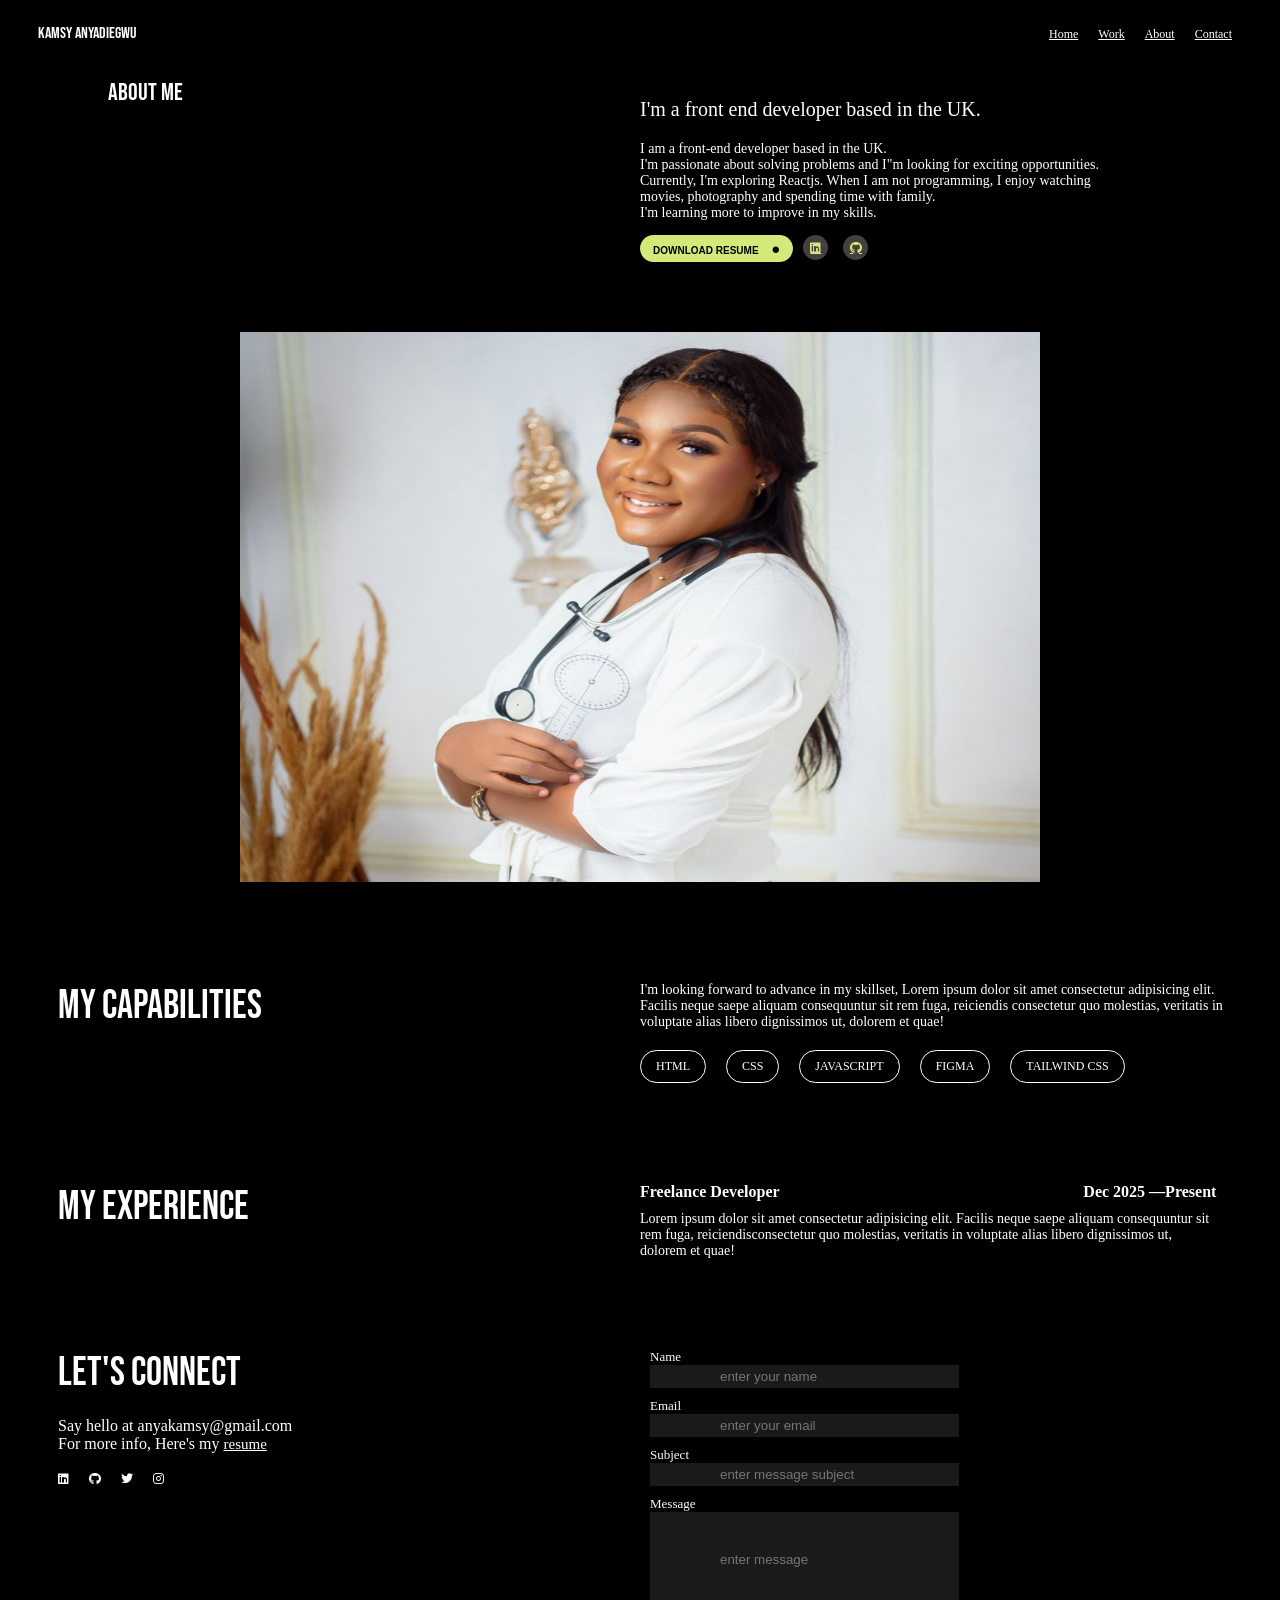
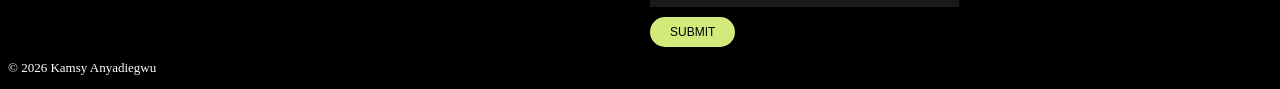
==== about.html @ 6c95bd08 "initial commit" ====
<!DOCTYPE html>
<html lang="en">
<head>
    <meta charset="UTF-8">
    <meta name="viewport" content="width=device-width, initial-scale=1.0">
    <title><About-portfolio></About-portfolio></title>

    <link rel="stylesheet" href="about.css">

    <link rel="preconnect" href="https://fonts.googleapis.com">
<link rel="preconnect" href="https://fonts.gstatic.com" crossorigin>
<link href="https://fonts.googleapis.com/css2?family=Bebas+Neue&family=DM+Serif+Display:ital@0;1&family=Roboto:ital,wght@0,100..900;1,100..900&display=swap" rel="stylesheet">

<link rel="stylesheet" href= "https://cdnjs.cloudflare.com/ajax/libs/font-awesome/6.5.0/css/all.min.css">
</head>
    
</head>
<body>
    
 
      
<nav class="nav-bar">
    <div>
        <a class="full-name" href="#Home">KAMSY ANYADIEGWU</a>
    </div>

    <button class="hamburger">&#9776;</button>
    
    <div class="nav-links">
    <ul>
        <li><a href="index.html">Home</a></li>
        <li><a href="index.html#work">Work</a></li>
         <li><a href="about.html">About</a></li>
        <li><a href="#contact">Contact</a></li>
    </ul>
   </div>
     </nav> <!--nav bar closes here-->


    
<div class="about-container"> 

<div class="about-me-container">
<h2 class="about"> ABOUT ME</h2>
</div>
<div class="about-intro">

    <h3 class="about-title">
        I'm a front end developer based in the UK.
    </h3>

<p class="about-text">
I am a front-end developer based in the UK. <br>
I'm passionate about solving problems and I"m looking for exciting opportunities. <br>
Currently, I'm exploring Reactjs.
 When I am not programming, I enjoy watching movies, photography and spending time with family. <br> 
 I'm learning more to improve in my skills.
</p>


 <div class ="about-icons">
           <a  href="#"></a> <button class="resume-btn">DOWNLOAD RESUME
            <span class="bullet">&#9679;</span> </button></a> 

         <a href="s://www.linkedin.com/in/kamsy-anyadiegwu?um_
         source=share&utm_campaign=share_via&utm_content=profile&utm_medium=ios_app"" class="social-icon">   
        <i class="fa-brands fa-linkedin"></i>
    </a>
        <a href="https://github.com/anyakamsy" class="social-icon">
        <i class="fa-brands fa-github"></i>
        </a>
        </div>
</div> <!--about intro closes here-->
    </div> <!--about me container closes here-->

    <div class="about-img">
             <img src="KAM.jpeg" alt="Portfolio image">
        </div>

        <div class="cap-container"> <!--create 2 column grid-->
        <div class= "capability">
            MY CAPABILITIES
        </div>

        <div class="cap-desc-container"> <!--create 2 row grid-->
            
            <div class="cap-desc">
           I'm looking forward to advance in my skillset, Lorem ipsum dolor sit amet consectetur 
           adipisicing elit. Facilis neque saepe aliquam consequuntur sit rem fuga, reiciendis 
           consectetur quo molestias, veritatis in voluptate alias libero 
           dignissimos ut, dolorem et quae!
        </div>

         <div class="cap-skills">
         
         <div class="pill">HTML</div>
          <div class="pill">CSS</div>
           <div class="pill">JAVASCRIPT</div>
            <div class="pill">FIGMA</div>
            <div class="pill">TAILWIND CSS</div>
        </div>
    </div> <!--cap-desc-container closes here-->
    </div> <!--cap-container closes here-->
 

<div class="exp-container"> <!--create 2 column grid-->
        <div class= "experience">
            MY EXPERIENCE
        </div>

        
            <div class="exp-desc">

                <div class="exp-desc-title">
            Freelance Developer <span class="time-frame">Dec 2025 &mdash;Present</span>
                </div>

                <div class="exp-info">
            Lorem ipsum dolor sit amet consectetur 
           adipisicing elit. Facilis neque saepe aliquam consequuntur sit rem fuga,
            reiciendisconsectetur quo molestias, veritatis in
             voluptate alias libero dignissimos ut, dolorem et quae!
        </div>
        </div> <!--exp-desc closes here-->
        </div> <!--exp-container closes here-->
</body>

<footer>
    <!--contact Section-->
<section id="contact" class="contact section"> 
    <div class="footer-container"> <!--create 2 column grid-->
        <div class="connect-container">

<div class="connect">
        LET'S CONNECT
    </div>

    <div class="hello">
        Say hello at anyakamsy@gmail.com
</div>

<div class="resume">
        For more info, Here's my <a href="#">resume</a>
</div>

<div class="footer-icons">
  <a href="#" i class="fa-brands fa-linkedin"></i></a> 
   <a href="#" i class="fa-brands fa-github"></i></a>
   <a href="#"  i class="fa-brands fa-twitter"></i></a>
  <a href="#"  i class="fa-brands fa-instagram"></i></a>
</div>


        </div> <!--connect container closes here-->

        <div class="form-container">
            <form action="/submit" method = "post">

                 <div class="name">
                    <label for="name">Name</label> <br>
                    <input  class="nme" type="text" id="name" name="name" 
                    placeholder="enter your name" required> <br>
                    </div>

                <div class="email-field">
                    <label for="email">Email</label> <br>
                    <input  class="ef" type="text" id="email" name="email" 
                    placeholder="enter your email" required> <br>
                </div>

                <div class="subject">
                    <label for="subject">Subject</label> <br>
                    <input  class="sub" type="text" id="subject" name="subject"
                     placeholder="enter message subject" required> <br>
                </div>

                <div class="message">
                    <label for="message">Message</label> <br>
                    <input  class="mes" type="text" id="message" name="message"
                     placeholder="enter message" required> <br>
                </div>
                
            <div>
             <button  class= "submit-button" type= "submit">SUBMIT</button>
           </div>

            </form>
    </div> <!--form container closes here-->
</section>

    <p class="copy">
 &copy; 2026 Kamsy Anyadiegwu
 </p>

    </div> <!--footer container closes here-->
</footer>
</html>
---- about.css ----
body{
    background-color: black;
    color: white;
}

   

.full-name{
    font-size: 1rem;
 font-family:"Bebas Neue", sans-serif;
    padding-left: 30px;
    font-weight: normal;
    text-decoration: none;
}


.nav-bar{
   display: flex;
   justify-content: space-between;
   align-items: center;
  margin-bottom: 20px;
}


.nav-links ul {
    display: flex;
    gap: 20px;
     list-style: none;
     margin-right: 40px;
}


a{
    color: white;
    font-size: 12px;
}


.hamburger {
    display: none;
    background: none;
    cursor: pointer;
     border: none;
     color: white;
     margin: none;
     padding: 20px;
    font-size: 24px;
}

.about-container{
display: grid;
grid-template-columns: 1fr 1fr;
margin-bottom: 70px;
}


.about{
    margin-left:100px;
    font-size: 1.5rem;
    margin-top: 0;
     font-family: "Bebas Neue";
     font-weight: normal;
}


.about-intro{
    margin-right: 150px;
}

.about-title{
    font-size: 20px;
    font-weight: normal;
}

.about-text{
    font-size: 14px;
}


.about-icons {
display: flex;
gap: 10px;
}

.resume-btn {
    font-size: 10px;
    font-weight: bold;
    padding: 5px 13px;
    border-radius: 20px;
    background-color:  #D3E97A;
    border: none;
    margin-left: -10px;
}

.resume-btn:hover{
   color:  #c5c8b5; 
}

.about-icons a:hover{
    color:  #c5c8b5;
}

.bullet {
     color: black;
    width: 4px;
    height: 4px;
    border-radius: 50%;
    font-size: 15px;
    margin-left: 10px;
}

.social-icon{
    display:flex;
    background-color: rgb(70, 63, 63);
    color: #D3E97A;
    font-size: 12px;
    width: 25px;
    height: 25px;
    border-radius: 50%;
    justify-content: center;
    align-items: center;
    margin-right: 5px;
}



    .about-img{
width:  800px;
height: 550px;
margin: auto;
    }

    .about-img img{
        width: 100%;
        height: 100%;
        object-fit: fill;
    }


    .cap-container{
        display: grid;
grid-template-columns: 1fr 1fr;
margin-top: 100px;
    }

    .capability{
        font-size: 2.5rem;
        font-family:"Bebas Neue";
        font-weight: 400;
        margin-left: 50px;
    }

    .cap-desc-container {
display: grid;
grid-template-rows: auto auto;
gap:-10px;
width: auto;
height: auto;
    }

    .cap-desc{
        font-size: 14px;
        font-weight: normal;
        margin-right: 40px;
        margin-bottom: 20px;
    }

   .cap-skills{
    display: flex;
    gap: 20px;
}
      
.pill{
    padding: 8px 15px;
    border: 1px solid white;
    border-radius:20px;
   font-size: 12px;
}

.exp-container{
    display: grid;
grid-template-columns: 1fr 1fr;
margin-top: 100px;
}

.experience{
     font-size: 2.5rem;
        font-family:"Bebas Neue";
        font-weight: 400;
        margin-left: 50px;
    }

    .exp-desc{
        margin-right: 15px;
    }

    .exp-desc-title{
        font-size: 16px;
        font-weight: 600;
        margin-bottom: 10px;

    }

    .time-frame{
        margin-left: 300px;
    }

    .exp-info{
        font-size: 14px;
        font-weight: normal;
        margin-right: 40px;
        margin-bottom: 20px;
    }

.footer-container{
    display: grid;
    grid-template-columns: 1fr 1fr;
    margin-top: 70px;
}

.connect{
    font-size: 40px;
    font-family: "Bebas Neue";
    margin-left: 50px;
    margin-bottom: 20px;
}

.hello{
    margin-left: 50px;
}

.resume{
    margin-left: 50px;
    margin-bottom: 20px;
}

.resume a{
    font-size: 15px;
}

.footer-icons{
    display: flex;
    margin-left: 50px ;
    margin-top: 20px;
    gap: 20px;
}

.footer-icons a{
    text-decoration: none;
}

.footer-icons :hover{
    color:#D3E97A;
}


.form-container{
font-size: 13px;
margin-top: 0;
margin-left: 10px;
}

.nme{
    padding:4px 70px;
    margin-bottom: 10px;
    background-color: rgb(27, 26, 26);
    border: none;
}

.ef{
      padding:4px 70px;
    margin-bottom: 10px;
      background-color: rgb(27, 26, 26);
    border: none;
}


.sub{
      padding:4px 70px;
    margin-bottom: 10px;
 background-color: rgb(27, 26, 26);
    border: none;
}


.mes{
      padding:40px 70px;
    margin-bottom: 10px;
      background-color: rgb(27, 26, 26);
    border: none;
}

.submit-button{
    padding: 8px 20px;
    background-color: #D3E97A;
    border: none;
    border-radius: 20px;
    font-size: 12px;
}

.submit-button:hover{
 background-color: #c5c8b5;
}

.copy{
font-size: 13px;
}

















@media (max-width: 900px) {
    /* name adjustments*/
    .full-name{
     font-family:"Bebas Neue", sans-serif;
    font-size: 0.8rem;
    padding-left: 12px;
    }

    /* nav-links adjustments*/
    .nav-links {
        display: none;
        flex-direction: column;
        gap: 10px;
        position: absolute;}

        /* hamburger menu adjustments*/
.hamburger{
    display: block;}
/* h1 adjustments*/



.about-container{
display: grid;
grid-template-columns: 1fr;
margin-bottom: 70px;
align-items: start;
width:100%
}


.about-me-container{
    font-size: 1.5rem;
    margin-top: 0;
     font-family: "Bebas Neue";
     font-weight: normal; 
     width: 100%
}

.about{
     margin-left: 0px;
     
}


.about-title{
    font-size: 15px;
    font-weight: normal;
    margin-top: 5px;

}

.about-text{
    font-size: 10px;
    margin-bottom: 30px;
}


.about-icons {
display: flex;
gap: 5px;
align-items: center;
margin-left: -6px;
}

.resume-btn {
    font-size: 8px;
    font-weight: bold;
    padding: 5px 12px;
    border-radius: 30px;
    background-color:  #D3E97A;
    border: none;
    margin-left: 3px;
    text-align: center;
}

.resume-btn:hover{
   color:  #c5c8b5; 
}

.about-icons a:hover{
    color:  #c5c8b5;
}

.bullet {
     color: black;
    width: 4px;
    height: 4px;
    border-radius: 50%;
    font-size: 15px;
    margin-left: 10px;
}

.social-icon{
    display:flex;
    background-color: rgb(70, 63, 63);
    color: #D3E97A;
    font-size: 12px;
    width: 25px;
    height: 25px;
    border-radius: 50%;
    justify-content: center;
    align-items: center;
    margin-right: 5px;
}



    .about-img{
width:  100%;
height: auto;
margin: auto;
    }

    .about-img img{
        width: 100%;
        height: 100%;
        object-fit: fill;
    }


  .cap-container{
        display: grid;
grid-template-columns: 1fr;
margin-top: 50px;
    }

    .capability{
        font-size: 1.5rem;
        font-family:"Bebas Neue";
        font-weight: 400;
        margin-left: 0px;
        margin-bottom: 10px;
    }

    .cap-desc-container {
display: grid;
grid-template-rows: auto;
gap:5px;
width: auto;
height: auto;
    }

    .cap-desc{
        font-size: 10px;
        font-weight: normal;
        margin-right: 50px;
        margin-bottom: 10px;
    }

   .cap-skills{
    display: flex;
    gap: 5px;
    flex-wrap: wrap;
}
      
.pill{
    padding: 10px 15px;
    border: 1px solid white;
    border-radius:25px;
   font-size: 12px;
}


.exp-container{
    display: grid;
grid-template-columns: 1fr;
margin-top: 50px;
}

.experience{
     font-size: 1.5rem;
        font-family:"Bebas Neue";
        font-weight: 400;
        margin-left: 0px;
        margin-bottom: 10px;
    }

    .exp-desc{
        margin-right: 0px;
        font-size: 13px;
    }

    .exp-desc-title{
        font-size: 14px;
        font-weight: 600;
        margin-bottom: 10px;

    }

    .time-frame{
    display: block;
    margin-left: 0px;
    margin-top: 3px;
    font-weight: normal;
    }

    .exp-info{
        font-size: 13px;
        font-weight: normal;
        margin-right: 0px;
        margin-bottom: 20px;
    }



.footer-container{
    display: grid;
    grid-template-columns: 1fr;
    margin-top: 100px;
}

.connect{
    font-size: 40px;
    font-family: "Bebas Neue";
    margin-left: 0px;
    margin-bottom: 10px;
}

.hello{
    margin-left: 0px;
    margin-bottom: 5px;
}

.resume{
    margin-left: 0px;
    margin-bottom: 30px;
}

.resume a{
    font-size: 15px;
}

.footer-icons{
    display: flex;
    margin-left: 0px ;
    gap: 20px;
    margin-bottom: 40px;
}

.footer-icons a{
    text-decoration: none;
    font-size: larger;
}

.footer-icons :hover{
    color:#D3E97A;
}


.form-container{
font-size: 12px;
margin-top: 0;
margin-left: 10px;
max-width: 100%;
}

.nme{
    padding:4px 70px;
    margin-bottom: 10px;
    background-color: rgb(27, 26, 26);
    border: none;
}

.ef{
      padding:4px 70px;
    margin-bottom: 10px;
      background-color: rgb(27, 26, 26);
    border: none;
}


.sub{
      padding:4px 70px;
    margin-bottom: 10px;
 background-color: rgb(27, 26, 26);
    border: none;
}


.mes{
      padding:40px 70px;
    margin-bottom: 10px;
      background-color: rgb(27, 26, 26);
    border: none;
}

.submit-button{
    padding: 8px 20px;
    background-color: #D3E97A;
    border: none;
    border-radius: 20px;
    font-size: 12px;
    margin-bottom: 50px;
}

.submit-button:hover{
 background-color: #c5c8b5;
}

.copy{
font-size: 13px;
}









































































































































}
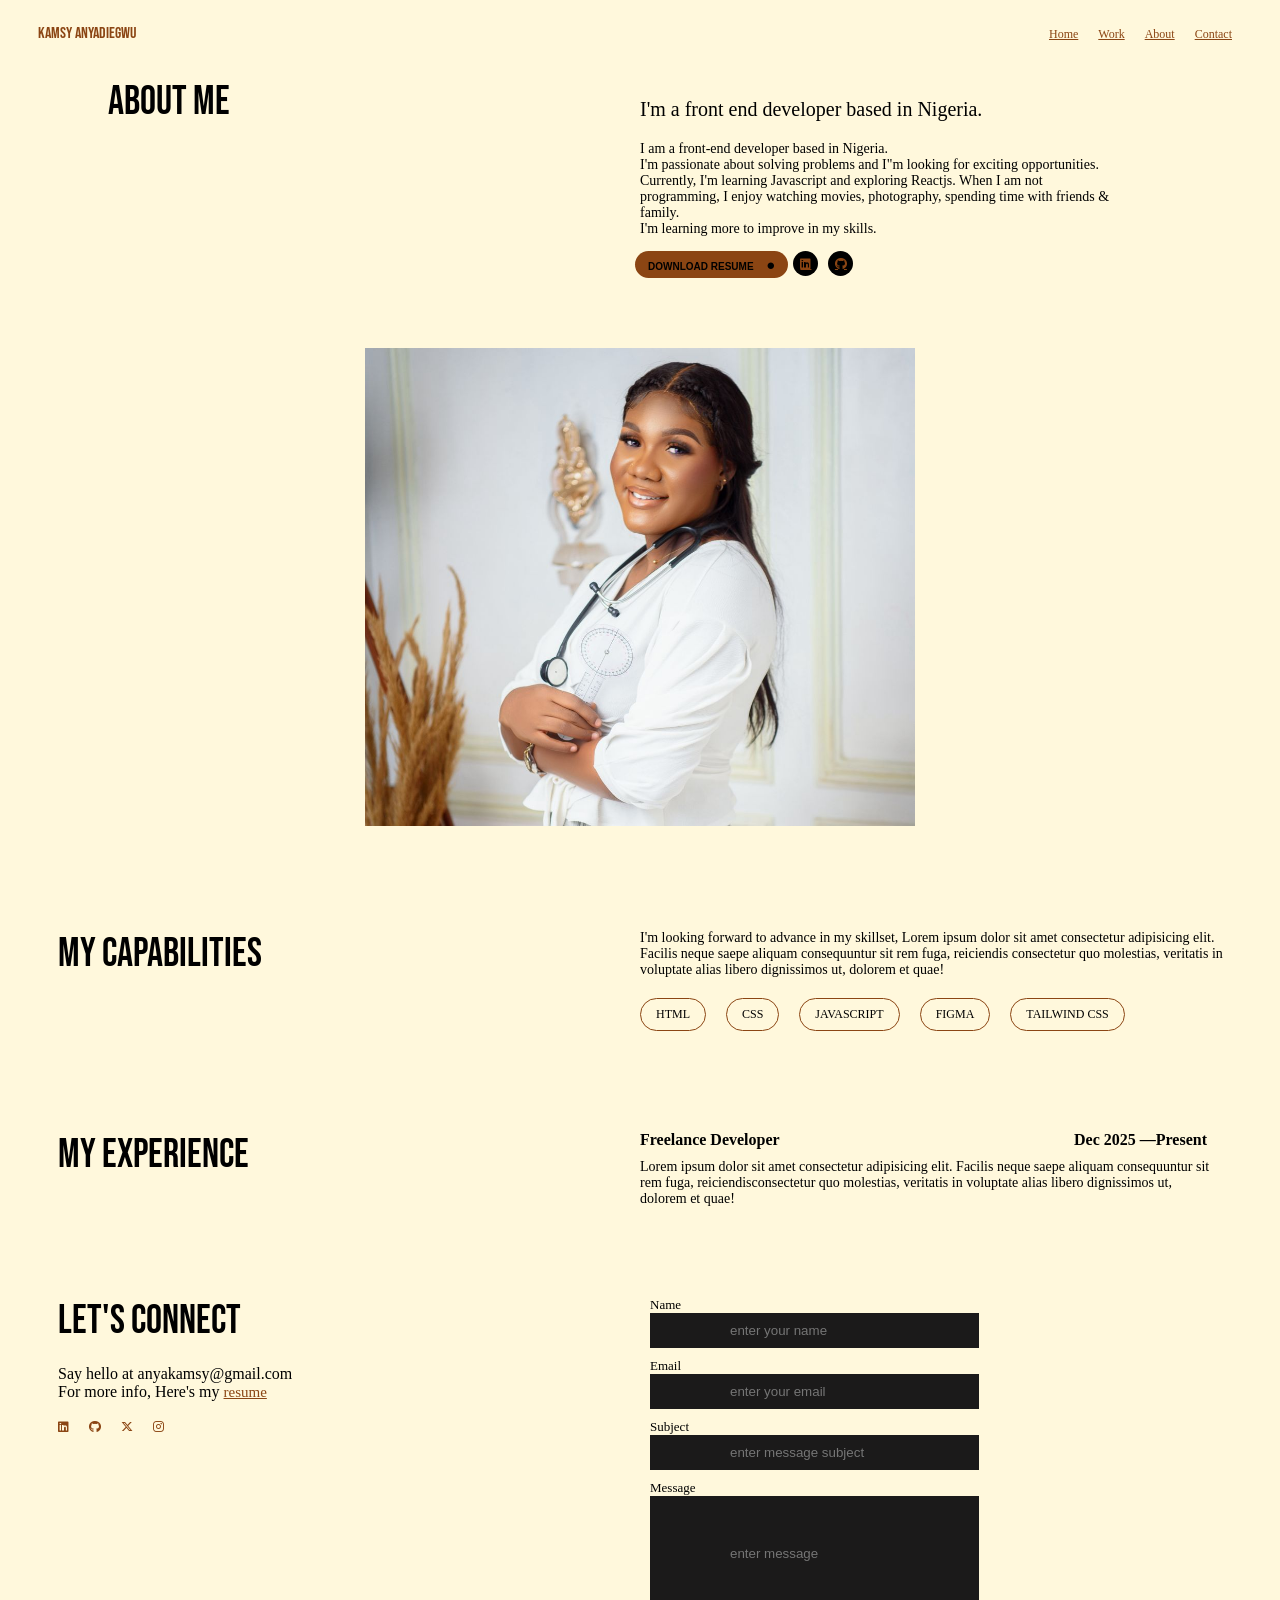
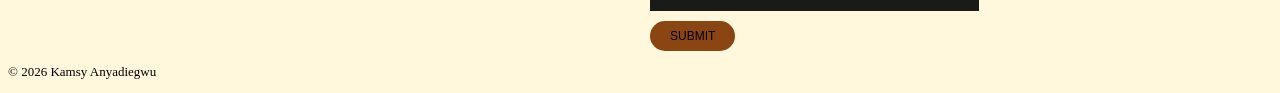
==== commit d82ae9e3: "fixed responsiveness" ====
--- a/about.html
+++ b/about.html
@@ -46,24 +46,25 @@
 <div class="about-intro">
 
     <h3 class="about-title">
-        I'm a front end developer based in the UK.
+        I'm a front end developer based in Nigeria.
     </h3>
 
 <p class="about-text">
-I am a front-end developer based in the UK. <br>
+I am a front-end developer based in Nigeria. <br>
 I'm passionate about solving problems and I"m looking for exciting opportunities. <br>
-Currently, I'm exploring Reactjs.
- When I am not programming, I enjoy watching movies, photography and spending time with family. <br> 
+Currently, I'm learning Javascript and exploring Reactjs.
+ When I am not programming, I enjoy watching movies, photography, spending time with friends & family. <br> 
  I'm learning more to improve in my skills.
 </p>
 
 
  <div class ="about-icons">
-           <a  href="#"></a> <button class="resume-btn">DOWNLOAD RESUME
+           <a  href="https://github.com/anyakamsy/Kamsy-anya-portfolio/raw/
+           main/KAMSY%20ANYA%E2%80%99S%20CV%20PDF.pdf"></a> <button class="resume-btn">DOWNLOAD RESUME
             <span class="bullet">&#9679;</span> </button></a> 
 
-         <a href="s://www.linkedin.com/in/kamsy-anyadiegwu?um_
-         source=share&utm_campaign=share_via&utm_content=profile&utm_medium=ios_app"" class="social-icon">   
+         <a href="https://www.linkedin.com/in/kamsy-anyadiegwu?um_
+         source=share&utm_campaign=share_via&utm_content=profile&utm_medium=ios_app" class="social-icon">   
         <i class="fa-brands fa-linkedin"></i>
     </a>
         <a href="https://github.com/anyakamsy" class="social-icon">
@@ -123,6 +124,8 @@
         </div>
         </div> <!--exp-desc closes here-->
         </div> <!--exp-container closes here-->
+
+          <script src="script.js"></script>
 </body>
 
 <footer>
@@ -144,10 +147,11 @@
 </div>
 
 <div class="footer-icons">
-  <a href="#" i class="fa-brands fa-linkedin"></i></a> 
-   <a href="#" i class="fa-brands fa-github"></i></a>
-   <a href="#"  i class="fa-brands fa-twitter"></i></a>
-  <a href="#"  i class="fa-brands fa-instagram"></i></a>
+  <a href="https://www.linkedin.com/in/kamsy-anyadiegwu?
+  um_source=share&utm_campaign=share_via&utm_content=profile&utm_medium=ios_app" i class="fa-brands fa-linkedin"></i></a> 
+   <a href="https://github.com/anyakamsy" i class="fa-brands fa-github"></i></a>
+   <a href="https://x.com/khamcee___?s=21"  i class="fa-brands fa-x-twitter"></i></a>
+  <a href="https://www.instagram.com/khamcee__?igsh=aG1tYnhtcDZ4NmVj&utm_source=qr"  i class="fa-brands fa-instagram"></i></a>
 </div>
 
 
--- a/about.css
+++ b/about.css
@@ -1,6 +1,6 @@
 body{
-    background-color: black;
-    color: white;
+    background-color: cornsilk;
+    color: black;
 }
 
    
@@ -11,6 +11,7 @@
     padding-left: 30px;
     font-weight: normal;
     text-decoration: none;
+    color: saddlebrown;
 }
 
 
@@ -31,7 +32,7 @@
 
 
 a{
-    color: white;
+    color: saddlebrown;
     font-size: 12px;
 }
 
@@ -41,7 +42,7 @@
     background: none;
     cursor: pointer;
      border: none;
-     color: white;
+     color: saddlebrown;
      margin: none;
      padding: 20px;
     font-size: 24px;
@@ -56,7 +57,7 @@
 
 .about{
     margin-left:100px;
-    font-size: 1.5rem;
+    font-size: 2.5rem;
     margin-top: 0;
      font-family: "Bebas Neue";
      font-weight: normal;
@@ -79,7 +80,7 @@
 
 .about-icons {
 display: flex;
-gap: 10px;
+gap: 5px;
 }
 
 .resume-btn {
@@ -87,23 +88,25 @@
     font-weight: bold;
     padding: 5px 13px;
     border-radius: 20px;
-    background-color:  #D3E97A;
+    background-color:  saddlebrown;
     border: none;
     margin-left: -10px;
+    text-align: center;
+    
 }
 
 .resume-btn:hover{
-   color:  #c5c8b5; 
+   color: #D3E97A; 
 }
 
 .about-icons a:hover{
-    color:  #c5c8b5;
+    color:  #D3E97A;
 }
 
 .bullet {
      color: black;
-    width: 4px;
-    height: 4px;
+    width: 5x;
+    height: 5px;
     border-radius: 50%;
     font-size: 15px;
     margin-left: 10px;
@@ -111,8 +114,7 @@
 
 .social-icon{
     display:flex;
-    background-color: rgb(70, 63, 63);
-    color: #D3E97A;
+    background-color: black;
     font-size: 12px;
     width: 25px;
     height: 25px;
@@ -125,15 +127,16 @@
 
 
     .about-img{
-width:  800px;
-height: 550px;
+width:  100%;
+max-width: 550px;
+height: auto;
 margin: auto;
     }
 
     .about-img img{
         width: 100%;
         height: 100%;
-        object-fit: fill;
+        object-fit: contain;
     }
 
 
@@ -172,7 +175,7 @@
       
 .pill{
     padding: 8px 15px;
-    border: 1px solid white;
+    border: 1px solid saddlebrown;
     border-radius:20px;
    font-size: 12px;
 }
@@ -195,15 +198,17 @@
     }
 
     .exp-desc-title{
+        display: flex;
+        justify-content: space-between;
         font-size: 16px;
         font-weight: 600;
         margin-bottom: 10px;
-
-    }
-
-    .time-frame{
-        margin-left: 300px;
-    }
+        margin-right: 50px;
+
+
+    }
+
+
 
     .exp-info{
         font-size: 14px;
@@ -261,14 +266,14 @@
 }
 
 .nme{
-    padding:4px 70px;
+    padding:10px 80px;
     margin-bottom: 10px;
     background-color: rgb(27, 26, 26);
     border: none;
 }
 
 .ef{
-      padding:4px 70px;
+      padding:10px 80px;
     margin-bottom: 10px;
       background-color: rgb(27, 26, 26);
     border: none;
@@ -276,7 +281,7 @@
 
 
 .sub{
-      padding:4px 70px;
+      padding:10px 80px;
     margin-bottom: 10px;
  background-color: rgb(27, 26, 26);
     border: none;
@@ -284,7 +289,7 @@
 
 
 .mes{
-      padding:40px 70px;
+      padding:50px 80px;
     margin-bottom: 10px;
       background-color: rgb(27, 26, 26);
     border: none;
@@ -292,24 +297,19 @@
 
 .submit-button{
     padding: 8px 20px;
-    background-color: #D3E97A;
+    background-color: saddlebrown;
     border: none;
     border-radius: 20px;
     font-size: 12px;
 }
 
 .submit-button:hover{
- background-color: #c5c8b5;
+ background-color: #D3E97A;
 }
 
 .copy{
 font-size: 13px;
 }
-
-
-
-
-
 
 
 
@@ -326,7 +326,7 @@
     /* name adjustments*/
     .full-name{
      font-family:"Bebas Neue", sans-serif;
-    font-size: 0.8rem;
+    font-size: 1rem;
     padding-left: 12px;
     }
 
@@ -335,21 +335,27 @@
         display: none;
         flex-direction: column;
         gap: 10px;
-        position: absolute;}
-
+        }
+
+        .nav-links.active{
+            display: flex;
+        }
+        
         /* hamburger menu adjustments*/
 .hamburger{
-    display: block;}
-/* h1 adjustments*/
-
-
+    display: block;
+}
+
+.hamburger.hide{
+    display: none;
+}
 
 .about-container{
 display: grid;
 grid-template-columns: 1fr;
 margin-bottom: 70px;
 align-items: start;
-width:100%
+
 }
 
 
@@ -382,19 +388,18 @@
 
 .about-icons {
 display: flex;
-gap: 5px;
+gap: 15px;
 align-items: center;
-margin-left: -6px;
+margin-left: 0;
 }
 
 .resume-btn {
     font-size: 8px;
     font-weight: bold;
-    padding: 5px 12px;
+    padding: 6px 8px;
     border-radius: 30px;
-    background-color:  #D3E97A;
-    border: none;
-    margin-left: 3px;
+    background-color: saddlebrown;
+    border: none;
     text-align: center;
 }
 
@@ -403,22 +408,23 @@
 }
 
 .about-icons a:hover{
-    color:  #c5c8b5;
+    color:  #D3E97A;
 }
 
 .bullet {
      color: black;
     width: 4px;
-    height: 4px;
+    height:4px;
     border-radius: 50%;
-    font-size: 15px;
-    margin-left: 10px;
+    font-size: 14px;
+    margin-left: 8px;
+    justify-content: center;
 }
 
 .social-icon{
     display:flex;
-    background-color: rgb(70, 63, 63);
-    color: #D3E97A;
+    background-color: black;
+    color: saddlebrown;
     font-size: 12px;
     width: 25px;
     height: 25px;
@@ -439,7 +445,7 @@
     .about-img img{
         width: 100%;
         height: 100%;
-        object-fit: fill;
+        object-fit: contain;
     }
 
 
@@ -480,7 +486,7 @@
       
 .pill{
     padding: 10px 15px;
-    border: 1px solid white;
+    border: 1px solid saddlebrown;
     border-radius:25px;
    font-size: 12px;
 }
@@ -502,22 +508,23 @@
 
     .exp-desc{
         margin-right: 0px;
-        font-size: 13px;
     }
 
     .exp-desc-title{
+        display: flex;
+        justify-content: space-between;
         font-size: 14px;
         font-weight: 600;
         margin-bottom: 10px;
-
-    }
-
-    .time-frame{
-    display: block;
-    margin-left: 0px;
-    margin-top: 3px;
-    font-weight: normal;
-    }
+    }
+
+    .exp-info{
+        font-size: 10px;
+    }
+
+.time-frame{
+   margin-left: 5px;
+}
 
     .exp-info{
         font-size: 13px;
@@ -576,7 +583,6 @@
 font-size: 12px;
 margin-top: 0;
 margin-left: 10px;
-max-width: 100%;
 }
 
 .nme{
@@ -628,138 +634,4 @@
 
 
 
-
-
-
-
-
-
-
-
-
-
-
-
-
-
-
-
-
-
-
-
-
-
-
-
-
-
-
-
-
-
-
-
-
-
-
-
-
-
-
-
-
-
-
-
-
-
-
-
-
-
-
-
-
-
-
-
-
-
-
-
-
-
-
-
-
-
-
-
-
-
-
-
-
-
-
-
-
-
-
-
-
-
-
-
-
-
-
-
-
-
-
-
-
-
-
-
-
-
-
-
-
-
-
-
-
-
-
-
-
-
-
-
-
-
-
-
-
-
-
-
-
-
-
-
-
-
-
-
-
-
-
-
-
-
 }
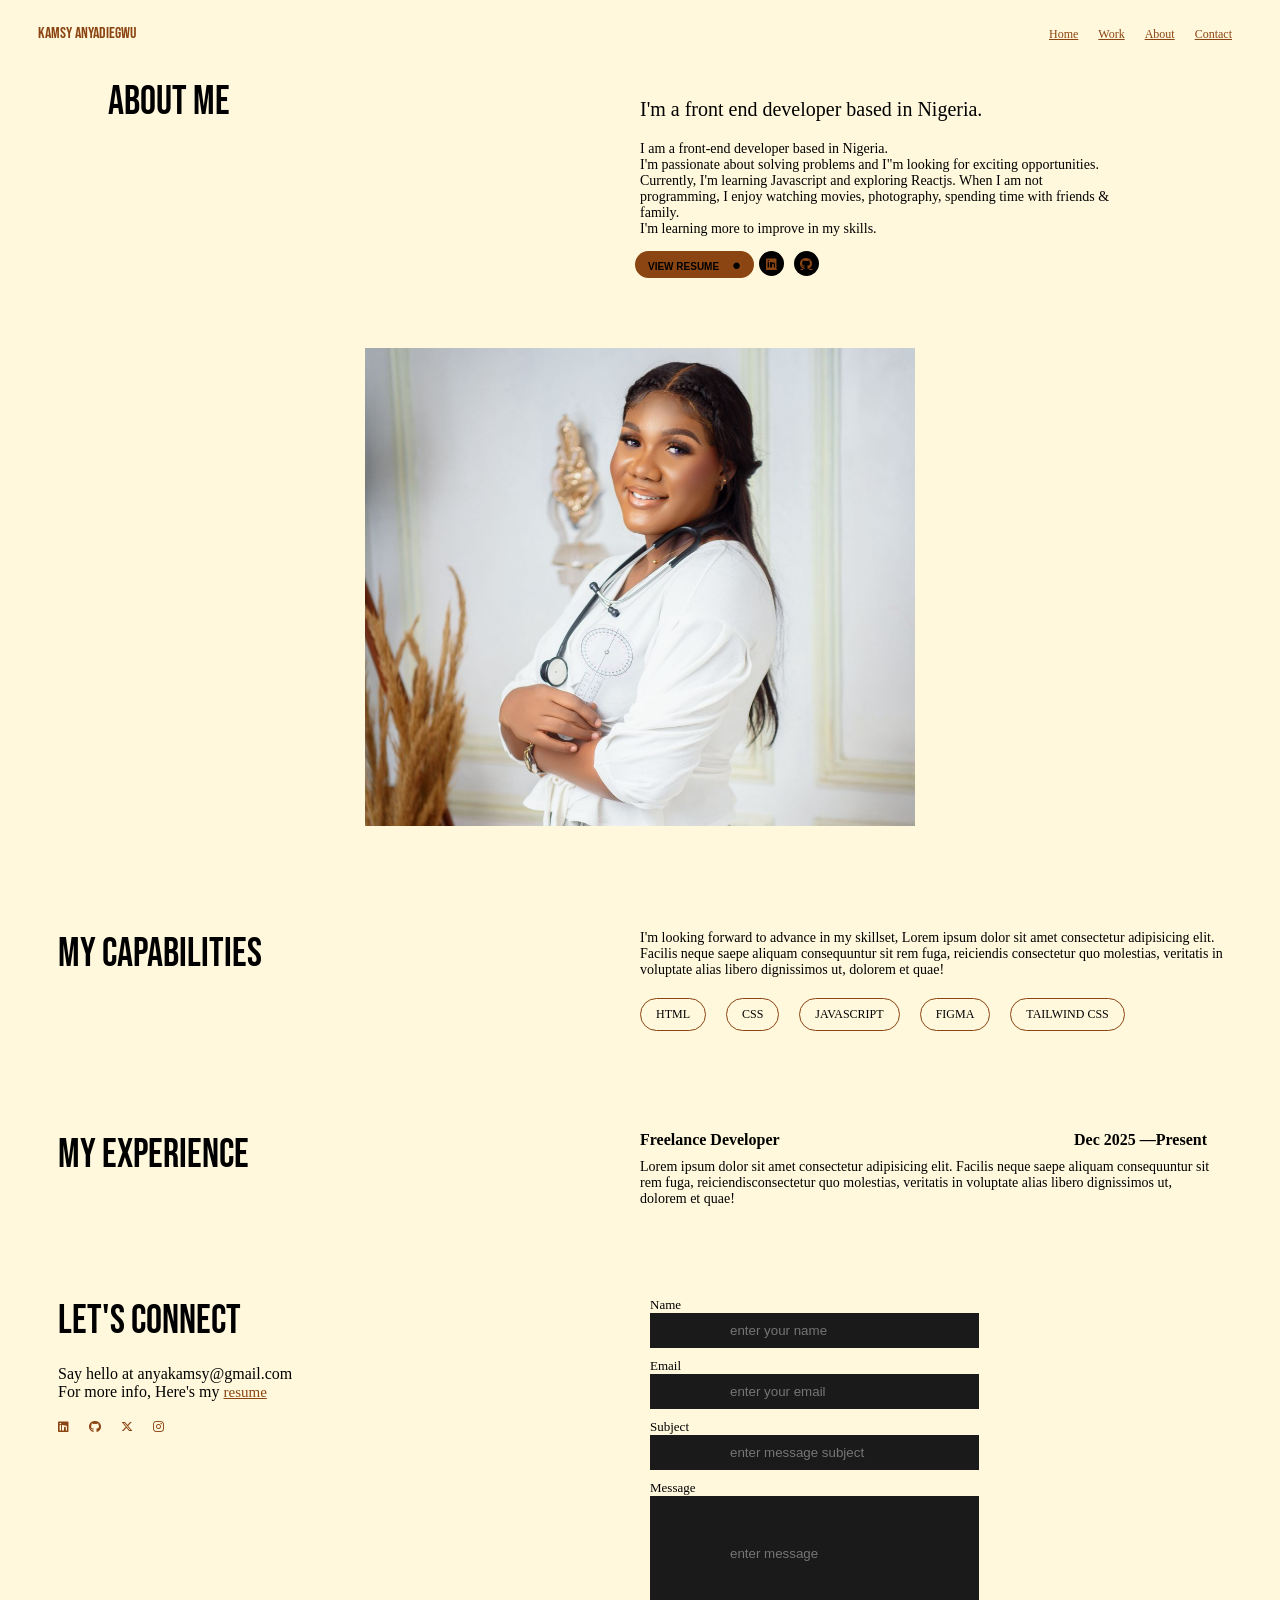
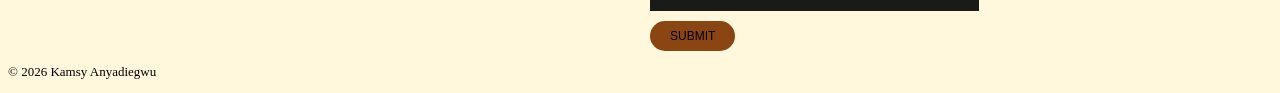
==== commit 94d65bef: "changed button title" ====
--- a/about.html
+++ b/about.html
@@ -60,7 +60,7 @@
 
  <div class ="about-icons">
            <a  href="https://github.com/anyakamsy/Kamsy-anya-portfolio/raw/
-           main/KAMSY%20ANYA%E2%80%99S%20CV%20PDF.pdf"></a> <button class="resume-btn">DOWNLOAD RESUME
+           main/KAMSY%20ANYA%E2%80%99S%20CV%20PDF.pdf"></a> <button class="resume-btn">VIEW RESUME
             <span class="bullet">&#9679;</span> </button></a> 
 
          <a href="https://www.linkedin.com/in/kamsy-anyadiegwu?um_
--- a/about.css
+++ b/about.css
@@ -92,7 +92,10 @@
     border: none;
     margin-left: -10px;
     text-align: center;
-    
+}
+
+.resume-btn a{
+     color: black;
 }
 
 .resume-btn:hover{
@@ -401,6 +404,10 @@
     background-color: saddlebrown;
     border: none;
     text-align: center;
+}
+
+.resume-btn a{
+     color: black;
 }
 
 .resume-btn:hover{
@@ -617,11 +624,12 @@
 
 .submit-button{
     padding: 8px 20px;
-    background-color: #D3E97A;
+    background-color: saddlebrown;
     border: none;
     border-radius: 20px;
     font-size: 12px;
     margin-bottom: 50px;
+
 }
 
 .submit-button:hover{
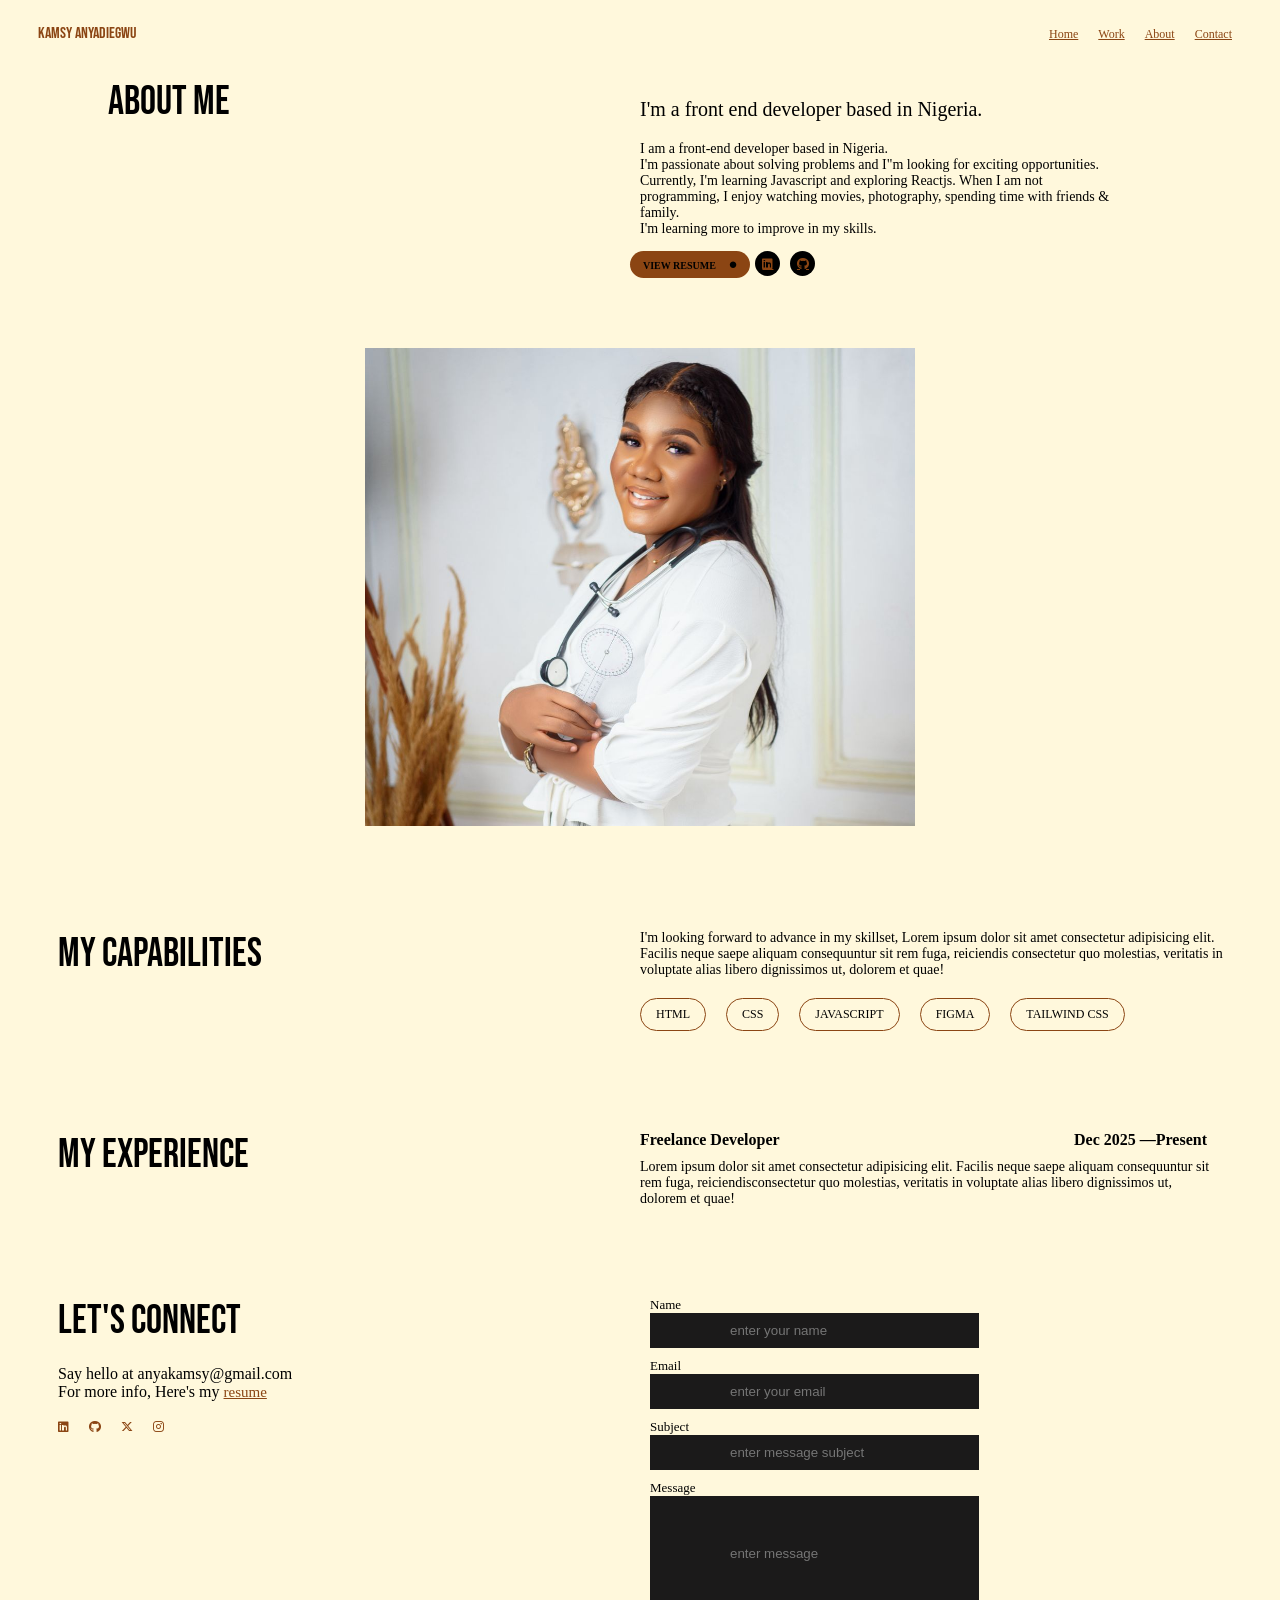
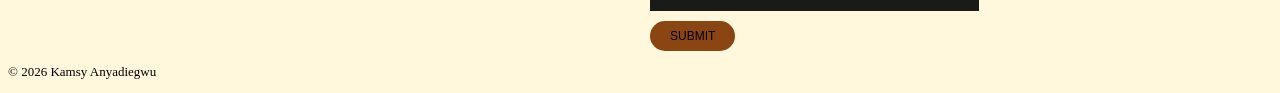
==== commit 71eb1c58: "added background colors" ====
--- a/about.html
+++ b/about.html
@@ -60,8 +60,9 @@
 
  <div class ="about-icons">
            <a  href="https://github.com/anyakamsy/Kamsy-anya-portfolio/raw/
-           main/KAMSY%20ANYA%E2%80%99S%20CV%20PDF.pdf"></a> <button class="resume-btn">VIEW RESUME
-            <span class="bullet">&#9679;</span> </button></a> 
+           main/KAMSY%20ANYA%E2%80%99S%20CV%20PDF.pdf" 
+        class="resume-btn"> VIEW RESUME
+            <span class="bullet">&#9679;</span> </a> 
 
          <a href="https://www.linkedin.com/in/kamsy-anyadiegwu?um_
          source=share&utm_campaign=share_via&utm_content=profile&utm_medium=ios_app" class="social-icon">   
--- a/about.css
+++ b/about.css
@@ -92,11 +92,10 @@
     border: none;
     margin-left: -10px;
     text-align: center;
-}
-
-.resume-btn a{
-     color: black;
-}
+    color: black;
+    text-decoration: none;
+}
+
 
 .resume-btn:hover{
    color: #D3E97A; 
@@ -401,14 +400,13 @@
     font-weight: bold;
     padding: 6px 8px;
     border-radius: 30px;
-    background-color: saddlebrown;
+    background-color: ;
     border: none;
     text-align: center;
-}
-
-.resume-btn a{
-     color: black;
-}
+    color: black;
+}
+
+
 
 .resume-btn:hover{
    color:  #c5c8b5; 
@@ -439,6 +437,7 @@
     justify-content: center;
     align-items: center;
     margin-right: 5px;
+    text-decoration: none;
 }
 
 
@@ -447,6 +446,7 @@
 width:  100%;
 height: auto;
 margin: auto;
+
     }
 
     .about-img img{
